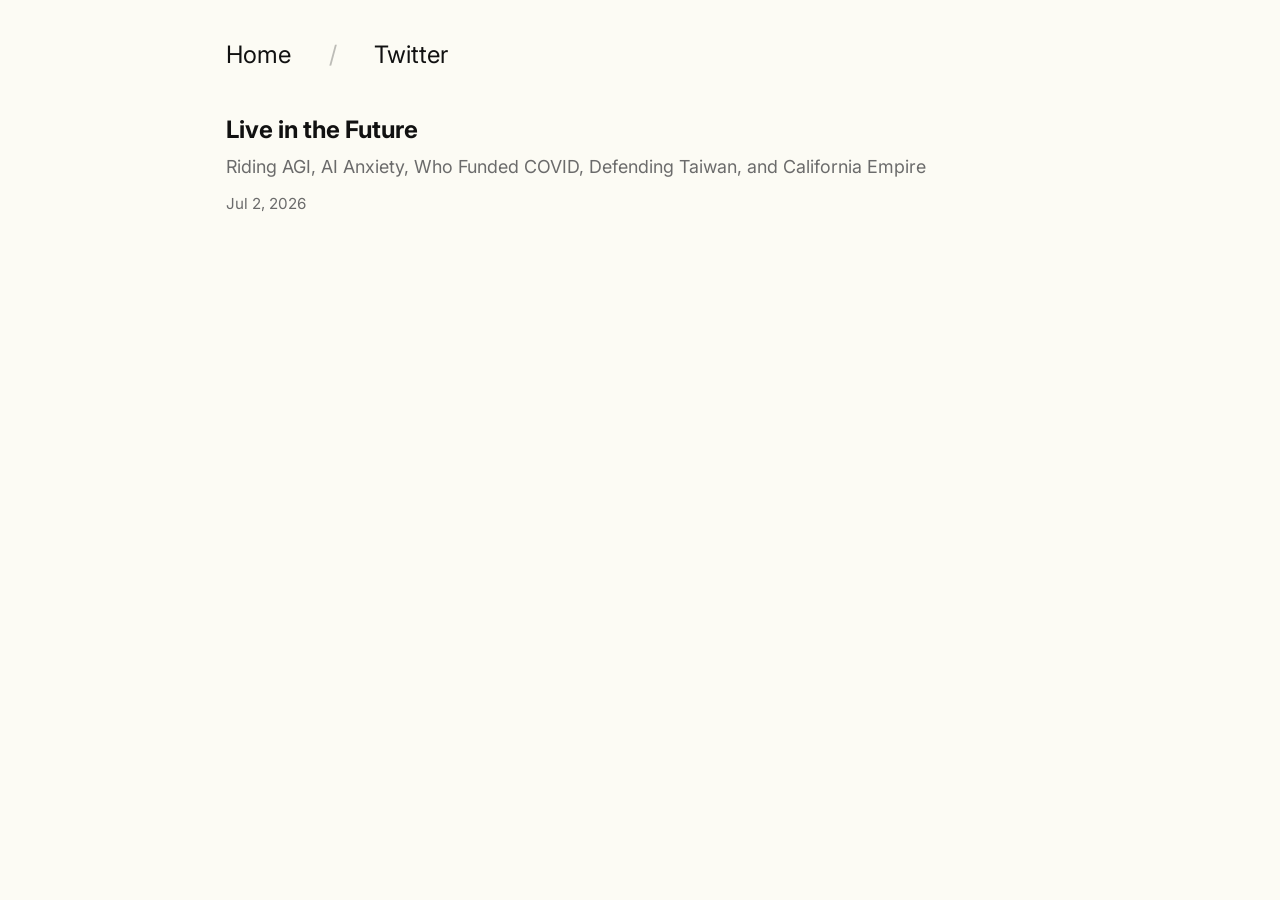
==== index.html @ dfbed383 "Initial blog scaffold: home listing, article template, jem.fyi-matched styling" ====
<!DOCTYPE html>
<html lang="en">
<head>
  <meta charset="UTF-8" />
  <meta name="viewport" content="width=device-width, initial-scale=1.0" />
  <title>Jeremy Zhang — Blog</title>
  <link rel="icon" href="data:image/svg+xml,<svg xmlns='http://www.w3.org/2000/svg' width='64' height='64'><g stroke='black' stroke-width='6' stroke-linecap='round' transform='translate(32,32)'><line x1='0' y1='-22' x2='0' y2='22'/><line x1='0' y1='-22' x2='0' y2='22' transform='rotate(60)'/><line x1='0' y1='-22' x2='0' y2='22' transform='rotate(120)'/></g></svg>" />
  <link rel="preconnect" href="https://fonts.googleapis.com">
  <link rel="preconnect" href="https://fonts.gstatic.com" crossorigin>
  <link href="https://fonts.googleapis.com/css2?family=Inter:wght@400;500;700&display=swap" rel="stylesheet">
  <link rel="stylesheet" href="styles.css" />
</head>
<body>
  <main class="container">

    <header class="site-header site-nav">
      <a href="https://jem.fyi">Home</a>
      <span class="sep">/</span>
      <a href="https://x.com/jemzhng" target="_blank">Twitter</a>
    </header>

    <!-- ============================================================
         ARTICLE LIST — one <a class="article-card"> per post.
         Newest first. Copy the block to add a new post.
         ============================================================ -->
    <div class="article-list">

      <a class="article-card" href="thoughts.html">
        <div class="article-title">Live in the Future</div>
        <div class="article-subtitle">Riding AGI, AI Anxiety, Who Funded COVID, Defending Taiwan, and California Empire</div>
        <div class="article-date">Jul 2, 2026</div>
      </a>

    </div>

  </main>
</body>
</html>
---- styles.css ----
/* ============================================================
   Edit these variables to retheme the whole site.
   ============================================================ */
:root {
  --accent: #6fa8dc;          /* light blue highlight — selection, links */
  --text: #111111;
  --text-soft: #6b6b6b;
  --bg: #FCFBF4;
}

* { box-sizing: border-box; margin: 0; padding: 0; }

html { -webkit-font-smoothing: antialiased; -moz-osx-font-smoothing: grayscale; }

::selection { background: var(--accent); color: #fff; }

body {
  font-family: Inter, -apple-system, BlinkMacSystemFont, "Segoe UI", sans-serif;
  color: var(--text);
  background-color: var(--bg);
  min-height: 100vh;
  font-size: 18px;
  line-height: 1.6;
  display: flex;
  justify-content: center;
}

.container {
  max-width: 900px;
  width: 100%;
  padding: 2.25rem;
}

/* ---------- Header / nav ---------- */
.site-header {
  margin-bottom: 2.5rem;
  display: flex;
  align-items: center;
  gap: 1.5rem;
}

.site-nav a {
  color: var(--text);
  text-decoration: none;
  font-size: 1.5rem;
  font-weight: 400;
}
.site-nav a:hover {
  color: var(--accent);
  text-decoration: none;
}
.site-nav .sep {
  margin: 0 0.85rem;
  color: rgba(0,0,0,0.25);
  user-select: none;
  font-size: 1.5rem;
}

/* ---------- Generic links ---------- */
a { color: var(--accent); text-decoration: none; }
a:hover { text-decoration: underline; }

/* ---------- Article list (home page) ---------- */
.article-list {
  display: flex;
  flex-direction: column;
}

.article-card {
  display: block;
  padding: 1.5rem 0;
  border-bottom: 1px solid rgba(0,0,0,0.08);
  color: var(--text);
  text-decoration: none;
}
.article-list .article-card:first-child { padding-top: 0; }
.article-list .article-card:last-child { border-bottom: none; }

.article-card:hover { text-decoration: none; }
.article-card:hover .article-title { color: var(--accent); }

.article-title {
  font-size: 1.5rem;
  font-weight: 700;
  line-height: 1.3;
  margin-bottom: 0.5rem;
}

.article-subtitle {
  font-size: 1.12rem;
  color: var(--text-soft);
  line-height: 1.5;
  margin-bottom: 0.75rem;
  max-width: 72ch;
}

.article-date {
  font-size: 0.95rem;
  color: var(--text-soft);
}

/* ---------- Article page ---------- */
.article-header { margin-bottom: 2.5rem; }

.article-page-title {
  font-size: 2rem;
  font-weight: 700;
  line-height: 1.3;
  margin-top: 1.5rem;
  margin-bottom: 0.5rem;
}

.article-page-date {
  font-size: 0.95rem;
  color: var(--text-soft);
}

.article-body p {
  margin-bottom: 1.35rem;
  font-size: 1.12rem;
  line-height: 1.6;
  max-width: 72ch;
}
.article-body p:last-child { margin-bottom: 0; }
.article-body a {
  color: var(--text);
  text-decoration: underline;
  text-decoration-thickness: 1px;
  text-underline-offset: 2px;
}
.article-body a:hover { color: var(--accent); }

.article-body h2 {
  font-size: 1.4rem;
  font-weight: 700;
  margin-top: 2rem;
  margin-bottom: 1rem;
}

/* ---------- Responsive ---------- */
@media (max-width: 540px) {
  .container { padding: 3rem 1.25rem 5rem; }
  .site-nav a, .site-nav .sep { font-size: 1.25rem; }
  .article-title { font-size: 1.25rem; }
  .article-page-title { font-size: 1.6rem; }
}
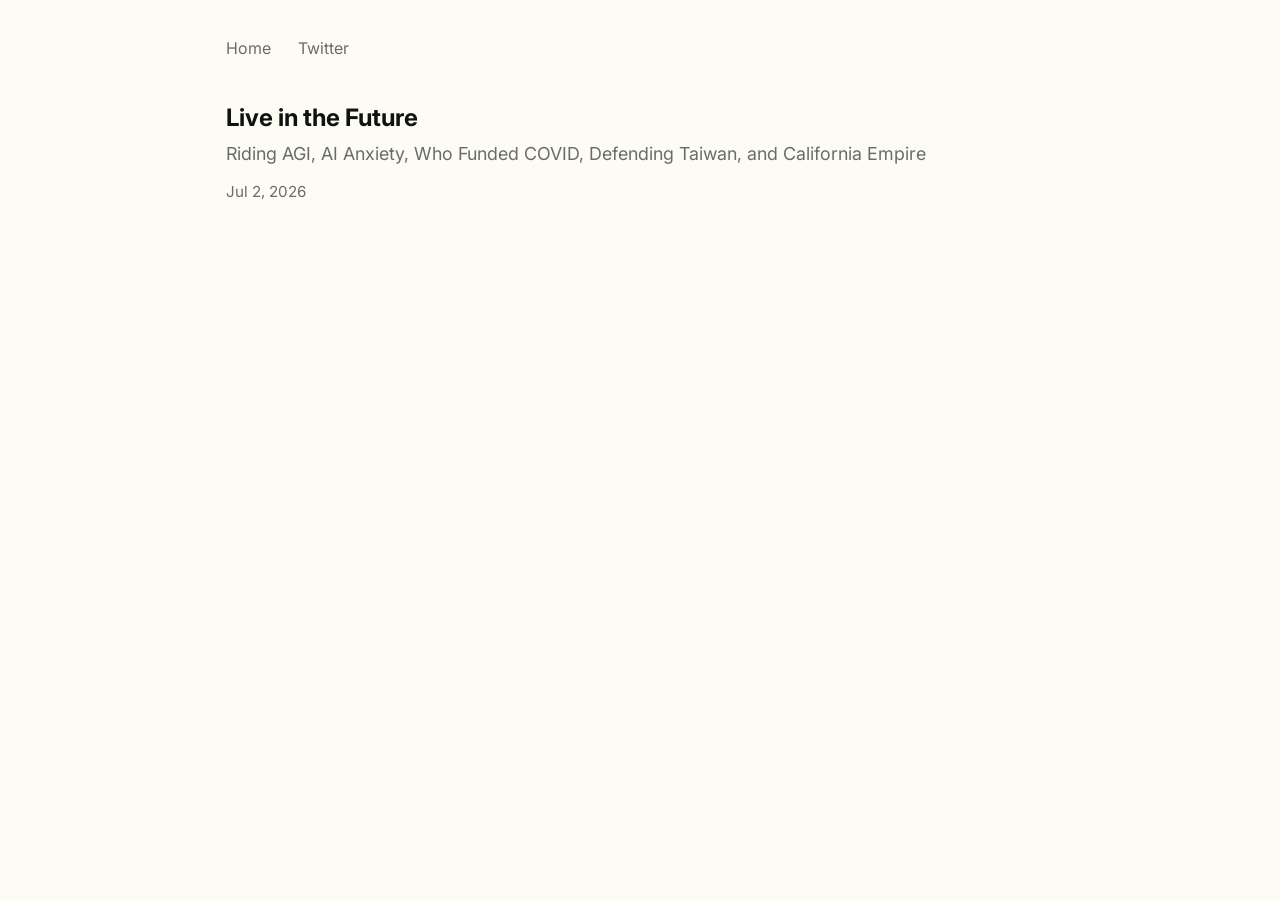
==== commit ba905780: "Move posts into posts/, restyle nav as plain soft text, scope card click target to title only" ====
--- a/index.html
+++ b/index.html
@@ -14,22 +14,21 @@
   <main class="container">
 
     <header class="site-header site-nav">
-      <a href="https://jem.fyi">Home</a>
-      <span class="sep">/</span>
+      <a href="https://blog.jem.fyi">Home</a>
       <a href="https://x.com/jemzhng" target="_blank">Twitter</a>
     </header>
 
     <!-- ============================================================
-         ARTICLE LIST — one <a class="article-card"> per post.
+         ARTICLE LIST — one <div class="article-card"> per post.
          Newest first. Copy the block to add a new post.
          ============================================================ -->
     <div class="article-list">
 
-      <a class="article-card" href="thoughts.html">
-        <div class="article-title">Live in the Future</div>
+      <div class="article-card">
+        <a class="article-title" href="posts/thoughts.html">Live in the Future</a>
         <div class="article-subtitle">Riding AGI, AI Anxiety, Who Funded COVID, Defending Taiwan, and California Empire</div>
         <div class="article-date">Jul 2, 2026</div>
-      </a>
+      </div>
 
     </div>
 
--- a/styles.css
+++ b/styles.css
@@ -35,25 +35,21 @@
 .site-header {
   margin-bottom: 2.5rem;
   display: flex;
+  flex-wrap: wrap;
   align-items: center;
-  gap: 1.5rem;
+  gap: 1.7rem;
+  font-size: 1rem;
+  color: var(--text-soft);
 }
 
 .site-nav a {
-  color: var(--text);
+  color: var(--text-soft);
   text-decoration: none;
-  font-size: 1.5rem;
   font-weight: 400;
 }
 .site-nav a:hover {
   color: var(--accent);
   text-decoration: none;
-}
-.site-nav .sep {
-  margin: 0 0.85rem;
-  color: rgba(0,0,0,0.25);
-  user-select: none;
-  font-size: 1.5rem;
 }
 
 /* ---------- Generic links ---------- */
@@ -70,20 +66,22 @@
   display: block;
   padding: 1.5rem 0;
   border-bottom: 1px solid rgba(0,0,0,0.08);
-  color: var(--text);
-  text-decoration: none;
 }
 .article-list .article-card:first-child { padding-top: 0; }
 .article-list .article-card:last-child { border-bottom: none; }
 
-.article-card:hover { text-decoration: none; }
-.article-card:hover .article-title { color: var(--accent); }
-
 .article-title {
+  display: block;
   font-size: 1.5rem;
   font-weight: 700;
   line-height: 1.3;
   margin-bottom: 0.5rem;
+  color: var(--text);
+  text-decoration: none;
+}
+.article-title:hover {
+  color: var(--accent);
+  text-decoration: none;
 }
 
 .article-subtitle {
@@ -140,7 +138,6 @@
 /* ---------- Responsive ---------- */
 @media (max-width: 540px) {
   .container { padding: 3rem 1.25rem 5rem; }
-  .site-nav a, .site-nav .sep { font-size: 1.25rem; }
   .article-title { font-size: 1.25rem; }
   .article-page-title { font-size: 1.6rem; }
 }
